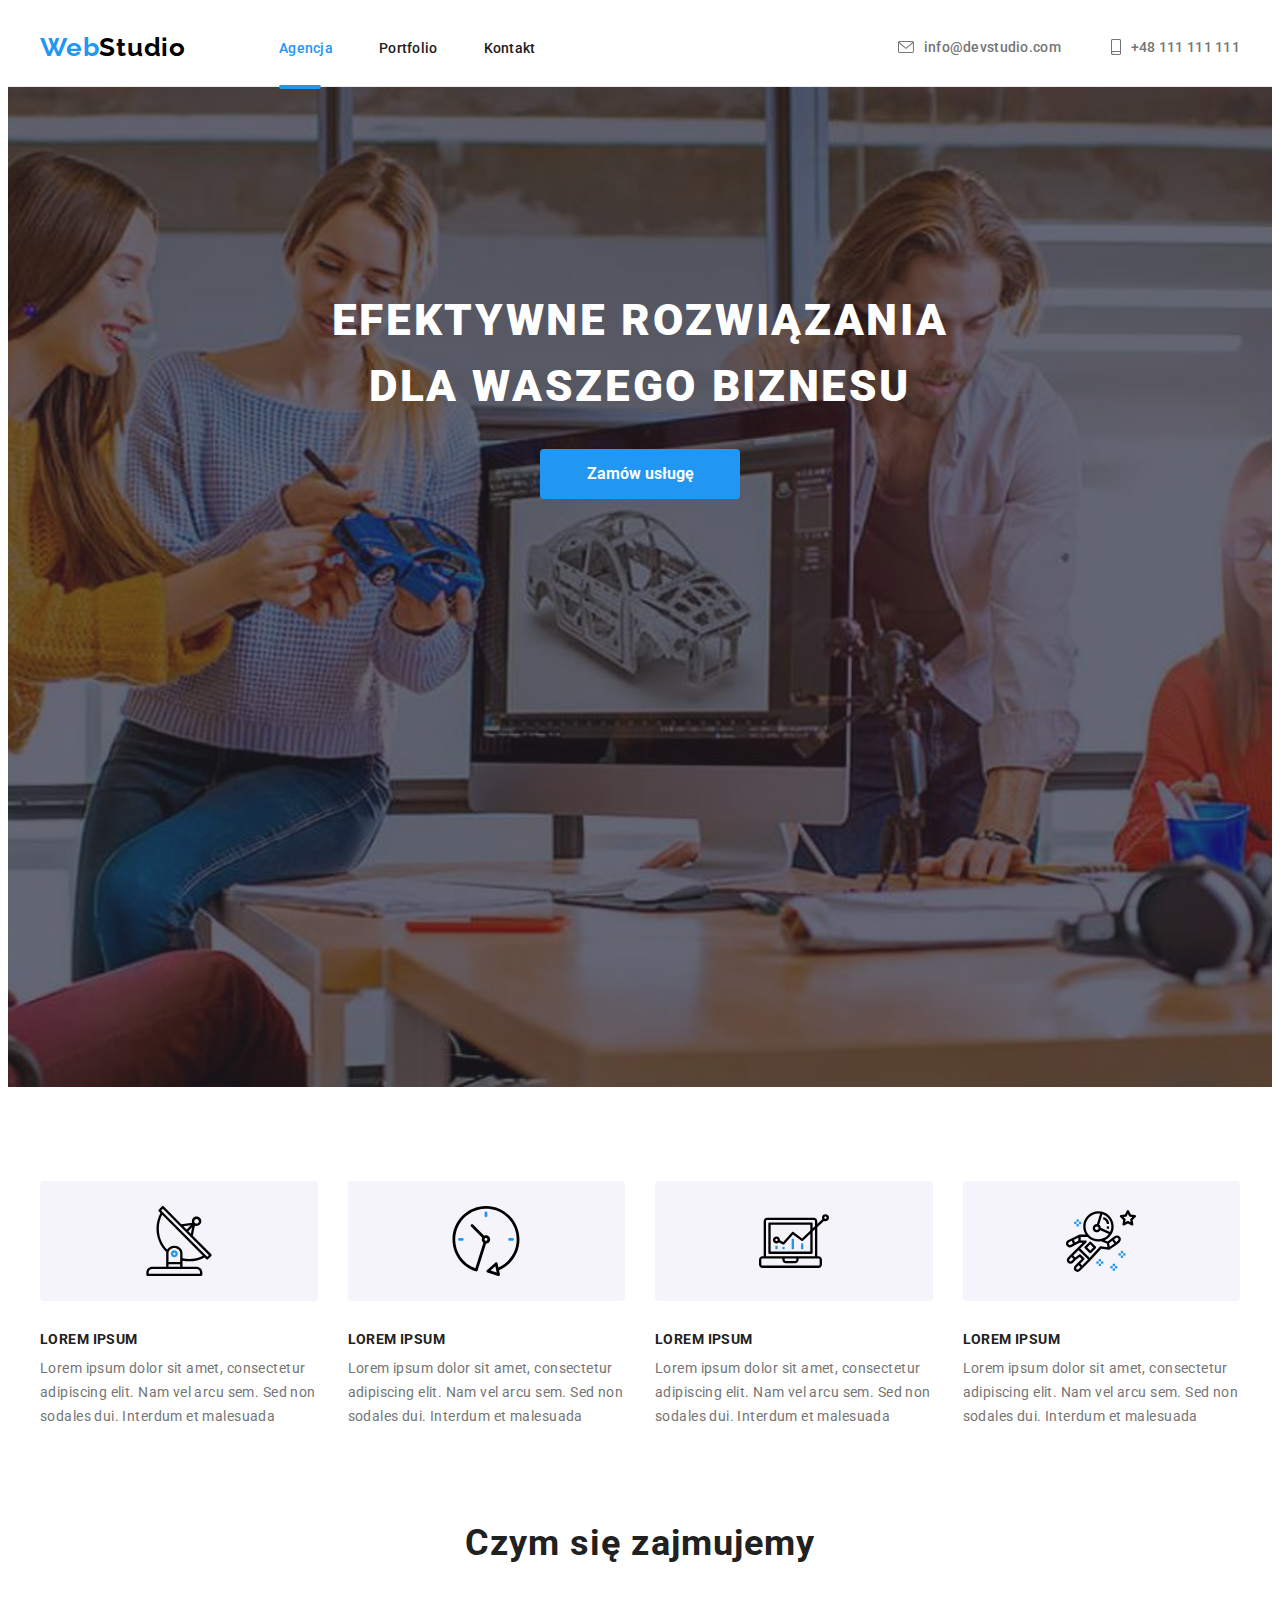
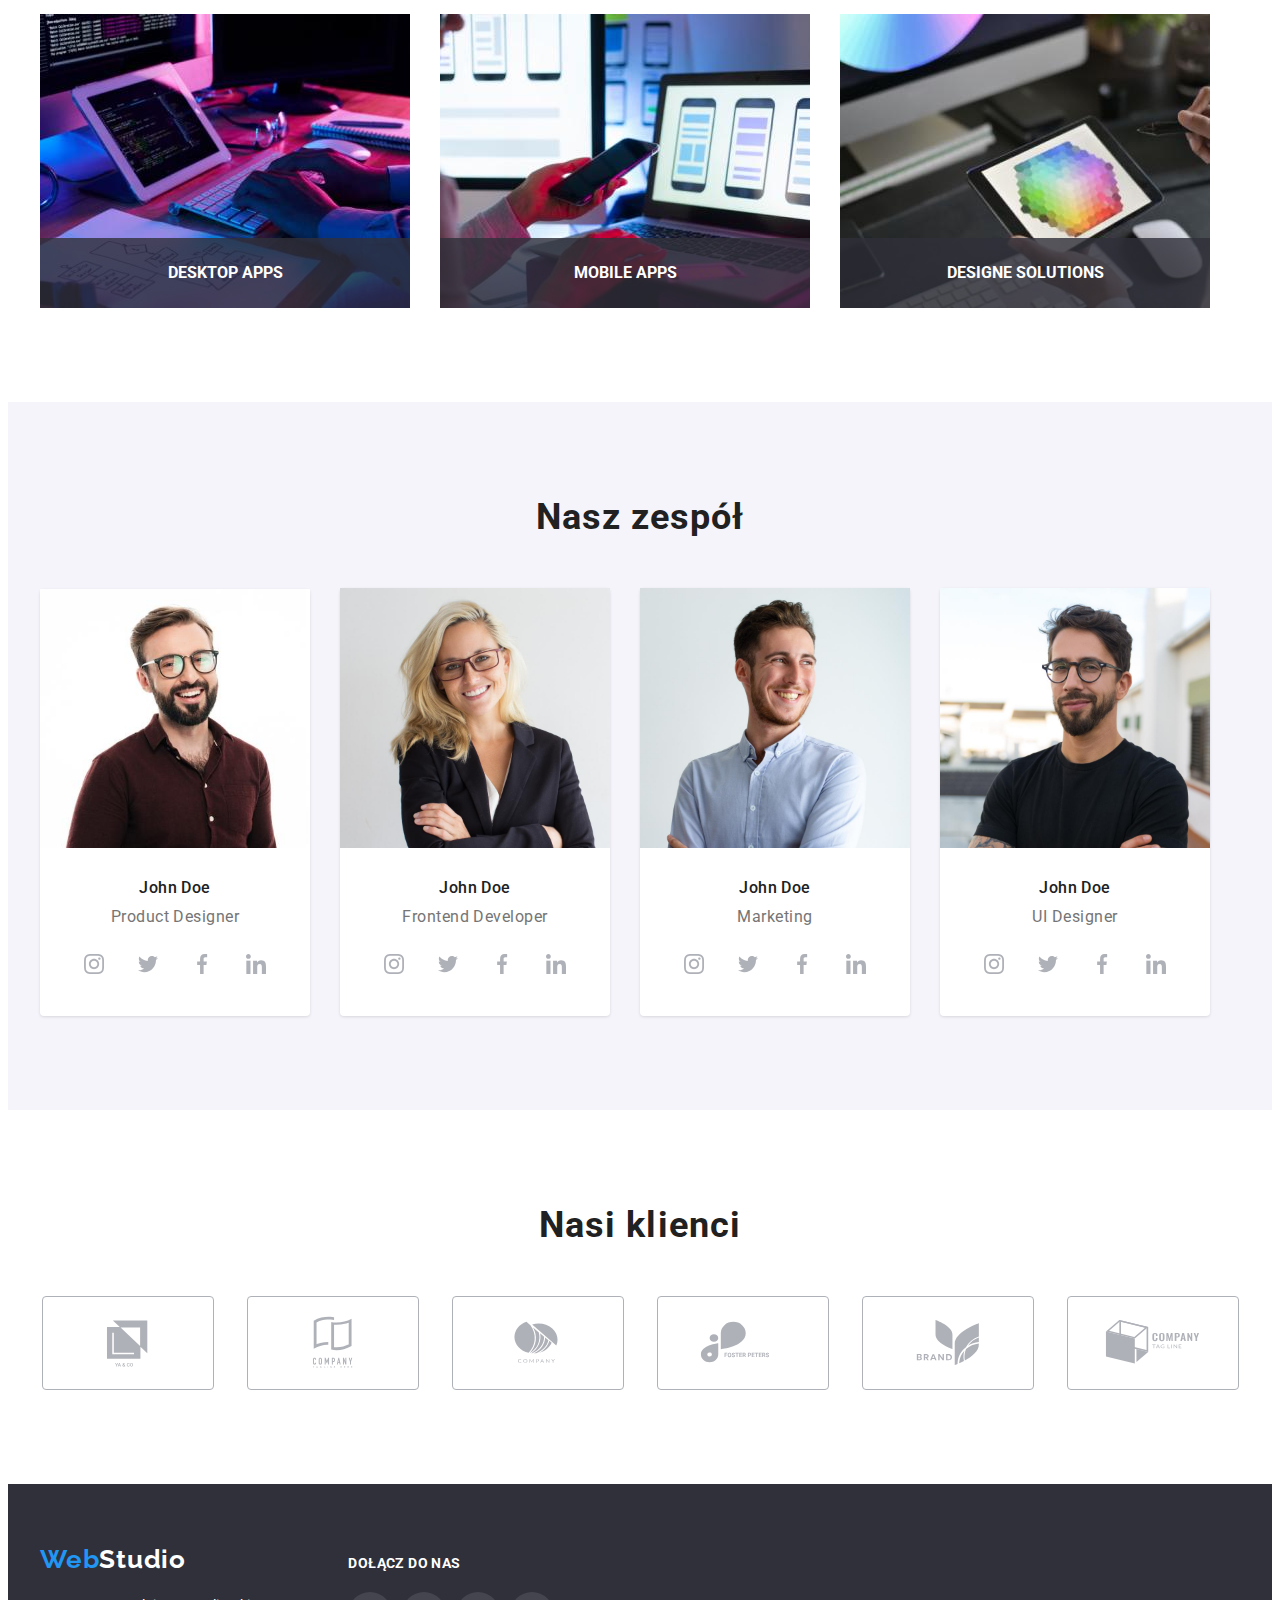
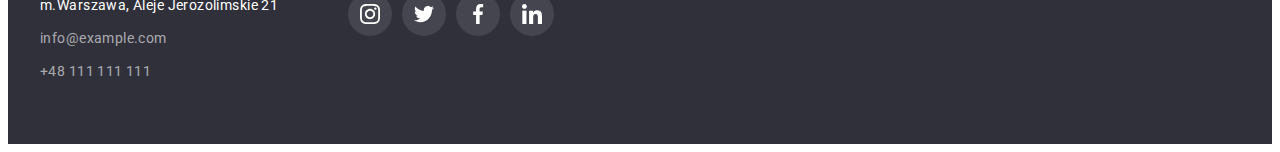
==== index.html @ 58e9ffe3 "add new homework" ====
<!DOCTYPE html>
<html lang="en">
  <head>
    <meta charset="UTF-8" />
    <meta http-equiv="X-UA-Compatible" content="IE=edge" />
    <meta name="viewport" content="width=device-width, initial-scale=1.0" />
    <title>WebStudio</title>
    <link
      rel="stylesheet"
      href="https://cdnjs.cloudflare.com/ajax/libs/modern-normalize/1.1.0/modern-normalize.min.css"
      integrity="sha512-wpPYUAdjBVSE4KJnH1VR1HeZfpl1ub8YT/NKx4PuQ5NmX2tKuGu6U/JRp5y+Y8XG2tV+wKQpNHVUX03MfMFn9Q=="
      crossorigin="anonymous"
      referrerpolicy="no-referrer"
    />
    <link href="css/style.css" rel="stylesheet" />

    <link rel="preconnect" href="https://fonts.googleapis.com" />
    <link rel="preconnect" href="https://fonts.gstatic.com" crossorigin />
    <link
      href="https://fonts.googleapis.com/css2?family=Raleway:wght@700&family=Roboto:wght@400;500;700;900&display=swap"
      rel="stylesheet"
    />
  </head>
  <body>
    <header>
      <div class="conteiner header-wrap">
        <a href="index.html" class="logo-black">
          <span class="logo-blue">Web</span>Studio</a
        >
        <nav>
          <ul class="navi">
            <li class="underline-navi">
              <a href="index.html" class="header current">Agencja</a>
            </li>
            <li class="underline-navi">
              <a href="portfolio.html" class="header">Portfolio</a>
            </li>
            <li class="underline-navi">
              <a href="index.html" class="header">Kontakt</a>
            </li>
          </ul>
        </nav>
        <div class="contact-first-flex">
          <a
            href="mailto:info@devstudio.com"
            class="header-right contact-first"
          >
            <svg class="contact-icon mail">
              <use href="./images/icons/icons.svg#icon-mail"></use>
            </svg>
            info@devstudio.com</a
          >
          <a href="tel:+48111111111" class="header-right contact-first">
            <svg class="contact-icon phone">
              <use href="./images/icons/icons.svg#icon-smartphone"></use>
            </svg>
            +48 111 111 111
          </a>
        </div>
      </div>
    </header>
    <main>
      <section class="section-first">
        <div class="conteiner">
          <h1 class="section-title">
            EFEKTYWNE ROZWIĄZANIA DLA WASZEGO BIZNESU
          </h1>
          <button type="button" class="button-order" data-modal-open>
            Zamów usługę
          </button>
        </div>
      </section>
      <section class="section">
        <div class="conteiner">
          <h2 class="visually-hidden">Future</h2>
          <ul class="section-first-conteiner">
            <li>
              <div class="area-rectangle">
                <svg class="section-first-icon">
                  <use href="./images/icons/icons.svg#icon-antenna-1"></use>
                </svg>
              </div>
              <h3 class="list-title">LOREM IPSUM</h3>
              <p class="list-text">
                Lorem ipsum dolor sit amet, consectetur adipiscing elit. Nam vel
                arcu sem. Sed non sodales dui. Interdum et malesuada
              </p>
            </li>
            <li>
              <div class="area-rectangle">
                <svg class="section-first-icon">
                  <use href="./images/icons/icons.svg#icon-clock-2"></use>
                </svg>
              </div>
              <h3 class="list-title">LOREM IPSUM</h3>
              <p class="list-text">
                Lorem ipsum dolor sit amet, consectetur adipiscing elit. Nam vel
                arcu sem. Sed non sodales dui. Interdum et malesuada
              </p>
            </li>
            <li>
              <div class="area-rectangle">
                <svg class="section-first-icon">
                  <use href="./images/icons/icons.svg#icon-diagram-3"></use>
                </svg>
              </div>
              <h3 class="list-title">LOREM IPSUM</h3>
              <p class="list-text">
                Lorem ipsum dolor sit amet, consectetur adipiscing elit. Nam vel
                arcu sem. Sed non sodales dui. Interdum et malesuada
              </p>
            </li>
            <li>
              <div class="area-rectangle">
                <svg class="section-first-icon">
                  <use href="./images/icons/icons.svg#icon-astronaut-4"></use>
                </svg>
              </div>
              <h3 class="list-title">LOREM IPSUM</h3>
              <p class="list-text">
                Lorem ipsum dolor sit amet, consectetur adipiscing elit. Nam vel
                arcu sem. Sed non sodales dui. Interdum et malesuada
              </p>
            </li>
          </ul>
        </div>
      </section>
      <section class="section-second">
        <div class="conteiner">
          <h2 class="title">Czym się zajmujemy</h2>
          <ul class="img-conteiner">
            <li>
              <div class="img-fill">
                <div class="img-shadow">DESKTOP APPS</div>
                <img
                  src="images/img_1.jpg"
                  alt="typing on the keyboard with the bottom of the monitor and tablet visible "
                  width="370"
                  height="294"
                />
              </div>
            </li>
            <li>
              <div class="img-fill">
                <div class="img-shadow">MOBILE APPS</div>
                <img
                  src="images/img_2.jpg"
                  alt="check layouts of texts in the computer for the phone "
                  width="370"
                  height="294"
                />
              </div>
            </li>
            <li>
              <div class="img-fill">
                <div class="img-shadow">DESIGNE SOLUTIONS</div>
                <img
                  src="images/img_3.jpg"
                  alt="selecting colors from the color palette on the tablet "
                  width="370"
                  height="294"
                />
              </div>
            </li>
          </ul>
        </div>
      </section>
      <section class="section section-third">
        <div class="conteiner">
          <h2 class="section-third title-third">Nasz zespół</h2>
          <ul class="position-cointener">
            <li class="section-shadow">
              <img
                src="images/img_john1.jpg"
                alt="photo John Doe, who is Product Designer"
                width="270"
                height="260"
              />
              <div class="wrap-names">
                <h3 class="teams-names">John Doe</h3>
                <p class="teams-position">Product Designer</p>
                <ul class="wrap-icon-style">
                  <li>
                    <a href="https://www.instagram.com/" class="circle">
                      <svg class="icon-style-social">
                        <use
                          href="./images/icons/icons.svg#icon-instagram-2"
                        ></use>
                      </svg>
                    </a>
                  </li>
                  <li>
                    <a href="https://twitter.com/" class="circle">
                      <svg class="icon-style-social">
                        <use
                          href="./images/icons/icons.svg#icon-twitter-2"
                        ></use>
                      </svg>
                    </a>
                  </li>
                  <li>
                    <a href="https://www.facebook.com/" class="circle">
                      <svg class="icon-style-social">
                        <use
                          href="./images/icons/icons.svg#icon-facebook-3"
                        ></use>
                      </svg>
                    </a>
                  </li>
                  <li>
                    <a href="https://www.linkedin.com/home" class="circle">
                      <svg class="icon-style-social">
                        <use
                          href="./images/icons/icons.svg#icon-linkedin-4"
                        ></use>
                      </svg>
                    </a>
                  </li>
                </ul>
              </div>
            </li>
            <li class="section-shadow">
              <img
                src="images/img_john2.jpg"
                alt="photo John Doe, who is Frontend Developer"
                width="270"
                height="260"
              />
              <div class="wrap-names">
                <h3 class="teams-names">John Doe</h3>
                <p class="teams-position">Frontend Developer</p>
                <ul class="wrap-icon-style">
                  <li>
                    <a href="https://www.instagram.com/" class="circle">
                      <svg class="icon-style-social">
                        <use
                          href="./images/icons/icons.svg#icon-instagram-2"
                        ></use>
                      </svg>
                    </a>
                  </li>
                  <li>
                    <a href="https://twitter.com/" class="circle">
                      <svg class="icon-style-social">
                        <use
                          href="./images/icons/icons.svg#icon-twitter-2"
                        ></use>
                      </svg>
                    </a>
                  </li>
                  <li>
                    <a href="https://www.facebook.com/" class="circle">
                      <svg class="icon-style-social">
                        <use
                          href="./images/icons/icons.svg#icon-facebook-3"
                        ></use>
                      </svg>
                    </a>
                  </li>
                  <li>
                    <a href="https://www.linkedin.com/home" class="circle">
                      <svg class="icon-style-social">
                        <use
                          href="./images/icons/icons.svg#icon-linkedin-4"
                        ></use>
                      </svg>
                    </a>
                  </li>
                </ul>
              </div>
            </li>
            <li class="section-shadow">
              <img
                src="images/img_john3.jpg"
                alt="photo John Doe, who is Marketing"
                width="270"
                height="260"
              />
              <div class="wrap-names">
                <h3 class="teams-names">John Doe</h3>
                <p class="teams-position">Marketing</p>
                <ul class="wrap-icon-style">
                  <li>
                    <a href="https://www.instagram.com/" class="circle">
                      <svg class="icon-style-social">
                        <use
                          href="./images/icons/icons.svg#icon-instagram-2"
                        ></use>
                      </svg>
                    </a>
                  </li>
                  <li>
                    <a href="https://twitter.com/" class="circle">
                      <svg class="icon-style-social">
                        <use
                          href="./images/icons/icons.svg#icon-twitter-2"
                        ></use>
                      </svg>
                    </a>
                  </li>
                  <li>
                    <a href="https://www.facebook.com/" class="circle">
                      <svg class="icon-style-social">
                        <use
                          href="./images/icons/icons.svg#icon-facebook-3"
                        ></use>
                      </svg>
                    </a>
                  </li>
                  <li>
                    <a href="https://www.linkedin.com/home" class="circle">
                      <svg class="icon-style-social">
                        <use
                          href="./images/icons/icons.svg#icon-linkedin-4"
                        ></use>
                      </svg>
                    </a>
                  </li>
                </ul>
              </div>
            </li>
            <li class="section-shadow">
              <img
                src="images/img_john4.jpg"
                alt="photo John Doe, who is UI Designer"
                width="270"
                height="260"
              />
              <div class="wrap-names">
                <h3 class="teams-names">John Doe</h3>
                <p class="teams-position">UI Designer</p>
                <ul class="wrap-icon-style">
                  <li>
                    <a href="https://www.instagram.com/" class="circle">
                      <svg class="icon-style-social">
                        <use
                          href="./images/icons/icons.svg#icon-instagram-2"
                        ></use>
                      </svg>
                    </a>
                  </li>
                  <li>
                    <a href="https://twitter.com/" class="circle">
                      <svg class="icon-style-social">
                        <use
                          href="./images/icons/icons.svg#icon-twitter-2"
                        ></use>
                      </svg>
                    </a>
                  </li>
                  <li>
                    <a href="https://www.facebook.com/" class="circle">
                      <svg class="icon-style-social">
                        <use
                          href="./images/icons/icons.svg#icon-facebook-3"
                        ></use>
                      </svg>
                    </a>
                  </li>
                  <li>
                    <a href="https://www.linkedin.com/home" class="circle">
                      <svg class="icon-style-social">
                        <use
                          href="./images/icons/icons.svg#icon-linkedin-4"
                        ></use>
                      </svg>
                    </a>
                  </li>
                </ul>
              </div>
            </li>
          </ul>
        </div>
      </section>
      <section class="section">
        <div class="conteiner">
          <h2 class="title">Nasi klienci</h2>
          <ul class="wrap-icon-client">
            <li>
              <a href="portfolio.html" class="rectangle">
                <svg class="icon-style-client">
                  <use href="./images/icons/icons.svg#icon-Logo1"></use>
                </svg>
              </a>
            </li>
            <li>
              <a href="portfolio.html" class="rectangle">
                <svg class="icon-style-client">
                  <use href="./images/icons/icons.svg#icon-Logo2"></use>
                </svg>
              </a>
            </li>
            <li>
              <a href="portfolio.html" class="rectangle">
                <svg class="icon-style-client">
                  <use href="./images/icons/icons.svg#icon-Logo3"></use>
                </svg>
              </a>
            </li>
            <li>
              <a href="portfolio.html" class="rectangle">
                <svg class="icon-style-client">
                  <use href="./images/icons/icons.svg#icon-Logo4"></use>
                </svg>
              </a>
            </li>
            <li>
              <a href="portfolio.html" class="rectangle">
                <svg class="icon-style-client">
                  <use href="./images/icons/icons.svg#icon-Logo5"></use>
                </svg>
              </a>
            </li>
            <li>
              <a href="portfolio.html" class="rectangle">
                <svg class="icon-style-client">
                  <use href="./images/icons/icons.svg#icon-Logo6"></use>
                </svg>
              </a>
            </li>
          </ul>
        </div>
      </section>
    </main>
    <footer>
      <div class="conteiner footer-wrap-all">
        <div>
          <a href="index.html" class="logo-white"
            ><span class="logo-blue">Web</span>Studio</a
          >
          <address>
            <ul>
              <li class="wrap-footer">
                <a href="https://goo.gl/maps/FBTffH4sPDZAAGUj9" class="address"
                  >m.Warszawa, Aleje Jerozolimskie 21</a
                >
              </li>
              <li class="wrap-footer">
                <a href="mailto:info@example.com" class="contact-second"
                  >info@example.com</a
                >
              </li>
              <li class="wrap-footer">
                <a href="tel:+48111111111" class="contact-second"
                  >+48 111 111 111
                </a>
              </li>
            </ul>
          </address>
        </div>
        <div class="footer-social-conteiner">
          <p class="footer-title-social">DOŁĄCZ DO NAS</p>
          <ul class="footer-wrap-icon">
            <li>
              <a href="https://www.instagram.com/" class="footer-circle">
                <svg class="footer-icon-style">
                  <use href="./images/icons/icons.svg#icon-instagram-2"></use>
                </svg>
              </a>
            </li>
            <li>
              <a href="https://twitter.com/" class="footer-circle">
                <svg class="footer-icon-style">
                  <use href="./images/icons/icons.svg#icon-twitter-2"></use>
                </svg>
              </a>
            </li>
            <li>
              <a href="https://www.facebook.com/" class="footer-circle">
                <svg class="footer-icon-style">
                  <use href="./images/icons/icons.svg#icon-facebook-3"></use>
                </svg>
              </a>
            </li>
            <li>
              <a href="https://www.linkedin.com/" class="footer-circle">
                <svg class="footer-icon-style">
                  <use href="./images/icons/icons.svg#icon-linkedin-4"></use>
                </svg>
              </a>
            </li>
          </ul>
        </div>
      </div>
    </footer>
    <div class="backdrop is-hidden" data-modal>
      <div class="modal">
        <button type="button" class="close-btn" data-modal-close>X</button>
      </div>
    </div>
    <script src="./js/modal.js"></script>
  </body>
</html>
---- css/style.css ----
:root {
  --main-text-color: #212121;
  --secondary-text-color: #ffffff;
  --ouwer-text-color: #757575;
  --acent-color: #2196f3;
  --logo-color-text: #000000;
  --background-footer-color: #2f303a;
  --buttons-port-color: #f5f4fa;
  --footer-text-color: rgba(255, 255, 255, 0.6);
  --icon-social-color: #afb1b8;
  --contener-color: #eeeeee;
  --line-color: #ececec;
  --background-all-color: #e5e5e5;
  --main-font: "Roboto", sans-serif;
  --footer-circle-color: #ffffff1a;
}

body {
  font-family: var(--main-font);
  color: var(--main-text-color);
}

ul,
ol {
  list-style: none;
  padding-left: 0;
  margin: 0;
}
h1,
h2,
h3,
p {
  margin: 0;
}

img {
  display: block;
  max-width: 100%;
  height: auto;
}

a {
  text-decoration: none;
}

address {
  font-style: normal;
  margin-top: 20px;
}

button {
  display: block;
  cursor: pointer;
  border: none;
  border-radius: 4px;
}

.section {
  padding-top: 94px;
  padding-bottom: 94px;
}

.conteiner {
  width: 1200px;
  margin: 0 auto;
  padding: 0 15px;
}

.logo-black {
  font-family: "Raleway", sans-serif;
  color: var(--logo-color-text);
  font-weight: 700;
  font-size: 26px;
  letter-spacing: 0.03em;
  text-decoration: none;
  line-height: 1.17;
}

.logo-blue {
  color: var(--acent-color);
}

header {
  border-bottom: 1px solid var(--line-color);
}

.header-wrap {
  display: flex;
  align-items: center;
}

.header-right {
  font-size: 14px;
  font-weight: 500;
  letter-spacing: 0.02em;
  text-align: left;
  text-decoration: none;
  color: var(--main-text-color);
  padding: 31px 0;
}

.header {
  font-size: 14px;
  font-weight: 500;
  letter-spacing: 0.02em;
  text-align: left;
  text-decoration: none;
  color: var(--main-text-color);
  padding: 31px 0;
}

.header:hover,
.header:focus {
  color: var(--acent-color);
}

.underline-navi {
  content: "";
}

.underline-navi:hover::after {
  display: block;
  position: absolute;
  margin-top: 28px;
  content: "";
  height: 4px;
  width: 42px;
  border-radius: 2px;
  background-color: var(--acent-color);
}

.current {
  color: var(--acent-color);
}

.current::after {
  display: block;
  position: absolute;
  margin-top: 28px;
  content: "";
  height: 4px;
  width: 42px;
  border-radius: 2px;
  background-color: var(--acent-color);
}

nav {
  margin-left: 93px;
}

.navi {
  display: flex;
  align-items: center;
  margin: 0px;
  padding: 0px;
  gap: 46px;
}

.contact-icon {
  border-radius: 0px;
  margin-right: 10px;
}

.phone {
  height: 16px;
  width: 10px;
  fill: currentColor;
}

.phone:hover,
.phone:active,
.phone:focus {
  fill: var(--acent-color);
  cursor: pointer;
}

.mail {
  height: 12px;
  width: 16px;
  fill: currentColor;
}

.mail:hover,
.mail:active,
.mail:focus {
  fill: var(--acent-color);
  cursor: pointer;
}

.contact-first {
  color: var(--ouwer-text-color);
  fill: var(--ouwer-text-color;);
  display: flex;
  align-items: center;
}

.contact-first:hover,
.contact-first:focus {
  color: var(--acent-color);
}

.contact-first-flex {
  margin-left: auto;
  display: flex;
  gap: 50px;
}

.section-title {
  font-size: 44px;
  font-weight: 900;
  letter-spacing: 0.06em;
  text-align: center;
  color: var(--secondary-text-color);
  line-height: 1.5;
  width: 696px;
  margin: 0 auto;
}

.section-first {
  text-align: center;
  padding: 200px 0;
  background-image: linear-gradient(
      to bottom,
      rgba(47, 48, 58, 0.4),
      rgba(47, 48, 58, 0.4)
    ),
    url(../images/first_img.jpg);
  background-repeat: no-repeat;
  background-size: cover;
  background-position: center;
  background-color: var(--background-footer-color);
  max-width: 1600px;
  height: 600px;
  margin: 0 auto;
}

.button-order {
  background-color: var(--acent-color);
  color: var(--secondary-text-color);
  cursor: pointer;
  font-family: var(--main-font);
  font-weight: 700;
  font-size: 16px;
  line-height: 1.875;
  min-width: 200px;
  padding: 10px 42px;
  border: none;
  border-radius: 4px;
  display: flex;
  justify-content: center;
  align-items: center;
  margin: 0 auto;
  margin-top: 30px;
}

.button-order:hover,
.button-order:focus {
  background-color: var(--buttons-port-color);
  color: var(--main-text-color);
}

.visually-hidden {
  position: absolute;
  width: 1px;
  height: 1px;
  margin: -1px;
  border: 0;
  padding: 0;
  white-space: nowrap;
  clip-path: insert(100%);
  overflow: hidden;
}

.section-first-conteiner {
  display: flex;
  gap: 30px;
}

.area-rectangle {
  background-color: var(--buttons-port-color);
  height: 120px;
  display: flex;
  align-items: center;
  justify-content: center;
  border-radius: 4px;
}

.section-first-icon {
  height: 70px;
  width: 70px;
}

.list-title {
  font-weight: 700;
  font-size: 14px;
  letter-spacing: 0.03em;
  margin-top: 30px;
}

.list-text {
  color: var(--ouwer-text-color);
  font-size: 14px;
  letter-spacing: 0.03em;
  line-height: 1.7;
  margin-top: 10px;
}

.title {
  font-size: 36px;
  font-weight: 700;
  letter-spacing: 0.03em;
  margin-bottom: 50px;
  text-align: center;
  fill: var(--ouwer-text-color);
}

.section-second {
  padding-bottom: 94px;
}

.img-conteiner {
  display: flex;
  gap: 30px;
}

.img-fill {
  position: relative;
}

.img-shadow {
  position: absolute;
  display: flex;
  align-items: center;
  justify-content: center;
  background-color: rgba(47, 48, 58, 0.8);
  width: 370px;
  height: 70px;
  color: var(--secondary-text-color);
  font-weight: 700;
  line-height: 1.17;
  z-index: 1;
  bottom: 0;
}

.section-third {
  background-color: var(--buttons-port-color);
}

.title-third {
  font-size: 36px;
  font-weight: 700;
  letter-spacing: 0.03em;
  margin-bottom: 50px;
  text-align: center;
}

.position-cointener {
  display: flex;
  gap: 30px;
  align-items: center;
}

.social-conteiner {
  padding-bottom: 18px;
}

.wrap-names {
  padding-top: 30px;
  padding-bottom: 30px;
}

.teams-names {
  font-weight: 500;
  font-size: 16px;
  line-height: 1.19;
  letter-spacing: 0.03em;
  text-align: center;
}

.teams-position {
  font-size: 16px;
  font-weight: 400;
  letter-spacing: 0.03em;
  color: var(--ouwer-text-color);
  text-align: center;
  margin-top: 10px;
}

.wrap-icon-style {
  display: flex;
  gap: 10px;
  align-items: center;
  justify-content: center;
  margin-top: 16px;
}

.icon-style-social {
  fill: currentColor;
  width: 20px;
  height: 20px;
}

.circle {
  width: 44px;
  height: 44px;
  border-radius: 50%;
  color: var(--icon-social-color);
  display: flex;
  justify-content: center;
  align-items: center;
}

.circle:hover,
.circle:active,
.circle:focus {
  background-color: var(--acent-color);
  color: var(--secondary-text-color);
}

.section-shadow {
  box-shadow: 0px 2px 1px 0px #00000033;
  box-shadow: 0px 1px 1px 0px #00000024;
  box-shadow: 0px 1px 3px 0px #0000001f;
  background-color: var(--secondary-text-color);
  border-radius: 4px;
}

.wrap-icon-client {
  display: flex;
  gap: 30px;
  justify-content: space-around;
  align-items: center;
}

.rectangle {
  width: 170px;
  height: 92px;
  border: 1px solid;
  border-color: currentColor;
  border-radius: 4px;
  color: var(--icon-social-color);
  display: flex;
  justify-content: center;
  align-items: center;
}

.rectangle:hover,
.rectangle:active,
.rectangle:focus {
  color: var(--acent-color);
  outline: transparent;
}

.icon-style-client {
  fill: currentColor;
  width: 106px;
  height: 60px;
}

.icon-style-client:hover,
.icon-style-client:active,
.icon-style-client:focus {
  fill: var(--acent-color);
  color: var(--ouwer-text-color);
}

footer {
  background-color: var(--background-footer-color);
  padding: 60px 0;
}

.logo-white {
  font-family: "Raleway";
  color: var(--secondary-text-color);
  font-weight: 700;
  font-size: 26px;
  letter-spacing: 0.03em;
  text-align: left;
  text-decoration: none;
  display: flex;
}

.address {
  font-size: 14px;
  font-weight: 400;
  letter-spacing: 0.03em;
  text-align: left;
  color: var(--secondary-text-color);
  text-decoration: none;
  line-height: 1.7;
  font-style: normal;
  display: flex;
}

.contact-second {
  text-decoration: none;
  font-size: 14px;
  font-weight: 400;
  letter-spacing: 0.03em;
  text-align: left;
  color: var(--footer-text-color);
  line-height: 1.7;
  font-style: normal;
  display: flex;
}

.contact-second:hover,
.contact-second:focus {
  color: var(--acent-color);
}

.footer-wrap-all {
  display: flex;
  align-items: baseline;
}

.wrap-footer:not(:last-child) {
  margin-bottom: 9px;
}

.footer-social-conteiner {
  margin-left: 70px;
}

.footer-title-social {
  color: var(--secondary-text-color);
  font-size: 14px;
  font-weight: 700;
  font-style: bold;
  letter-spacing: 0.03em;
  text-align: left;
  line-height: 1.17;
  margin-bottom: 20px;
}

.footer-wrap-icon {
  display: flex;
  gap: 10px;
}

.footer-circle {
  width: 44px;
  height: 44px;
  border-radius: 50%;
  background-color: var(--footer-circle-color);
  display: flex;
  justify-content: center;
  align-items: center;
}

.footer-circle:hover,
.footer-circle:active,
.footer-circle:focus {
  background-color: var(--acent-color);
}

.footer-icon-style {
  fill: var(--secondary-text-color);
  width: 20px;
  height: 20px;
}

.portfolio-conteiner {
  padding-top: 94px;
  padding-bottom: 94px;
}

.button-navi {
  letter-spacing: 0.03em;
  text-align: center;
  font-weight: 500;
  background: var(--buttons-port-color);
  border-radius: 4px;
  line-height: 1.5;
  padding: 6px 22px;
}

.button-navi:hover,
.button-navi:focus {
  background-color: var(--acent-color);
  color: var(--secondary-text-color);
  box-shadow: 0px 2px 2px 0px #0000001f;
  box-shadow: 0px 1px 2px 0px #00000014;
  box-shadow: 0px 3px 1px 0px #0000001a;
}

.button-navi-all {
  display: flex;
  justify-content: center;
  gap: 8px;
  margin-bottom: 50px;
}

.section-third-area:hover,
.section-third-area:active {
  box-shadow: 1px 4px 6px 0px #00000029;
  box-shadow: 0px 4px 4px 0px #0000000f;
  box-shadow: 0px 1px 1px 0px #0000001f;
  cursor: pointer;
}

.section-third-title {
  font-size: 18px;
  font-weight: 700;
  letter-spacing: 0.06em;
  text-align: left;
  line-height: 2;
}

.section-third-type {
  letter-spacing: 0.03em;
  text-align: left;
  color: var(--ouwer-text-color);
  line-height: 1.9;
  font-size: 16px;
  font-weight: 400;
  margin-top: 4px;
}

.section-third-conteiner {
  display: flex;
  flex-wrap: wrap;
  gap: 30px;
}

.wrap-title {
  border: 1px solid var(--contener-color);
  border-top: 0;
  padding: 20px 24px;
}

.portfolio-block {
  width: 370px;
  display: block;
}

.portfolio-block:hover,
.portfolio-block:active,
.portfolio-block:focus,
.portfolio-block:visited {
  box-shadow: 1px 4px 6px 0px #00000029;
  box-shadow: 0px 4px 4px 0px #0000000f;
  box-shadow: 0px 1px 1px 0px #0000001f;
  color: var(--logo-color-text);
}

.backdrop {
  display: flex;
  align-items: center;
  justify-content: center;
  position: fixed;
  top: 0;
  left: 0;
  width: 100%;
  height: 100%;
  background-color: #00000033;
}

.modal {
  position: absolute;
  width: 528px;
  min-height: 581px;
  background-color: var(--secondary-text-color);
  border: 1px solid #0000001a;
  border-radius: 4px;
  box-shadow: 0px 2px 1px 0px #00000033;
  box-shadow: 0px 1px 1px 0px #00000024;
  box-shadow: 0px 1px 3px 0px #0000001f;
  animation-name: appearModal;
  animation-duration: 3000ms;
  animation-timing-function: linear;
  animation-iteration-count: 3;
}

.close-btn {
  position: absolute;
  top: 8px;
  right: 8px;
  width: 30px;
  height: 30px;
  background-color: var(--secondary-text-color);
  border-radius: 50%;
  border: 1px solid rgba(0, 0, 0, 0.1);
  cursor: pointer;
}

.is-hidden {
  opacity: 0;
  visibility: hidden;
  pointer-events: none;
}

@keyframes appearModal {
  0% {
    transform: scale(1);
  }

  50% {
    transform: scale(1.25);
  }

  100% {
    transform: scale(1);
  }
}

.portfolio-fill {
  position: relative;
  overflow: hidden;
}

.portfolio-fill:hover .portfolio-overlay {
  transform: translateY(0%);
}

.portfolio-overlay {
  position: absolute;
  top: 0;
  left: 0;
  width: 100%;
  height: 100%;
  transform: translateY(100%);
  transition: transform 250ms cubic-bezier(0.4, 0, 0.2, 1);
  display: flex;
  align-items: center;
  justify-content: center;
  font-size: 18px;
  line-height: 1.5;
  letter-spacing: 3%;
  padding-left: 24px;
  background-color: var(--acent-color);
  color: var(--secondary-text-color);
  opacity: 0.9;
}
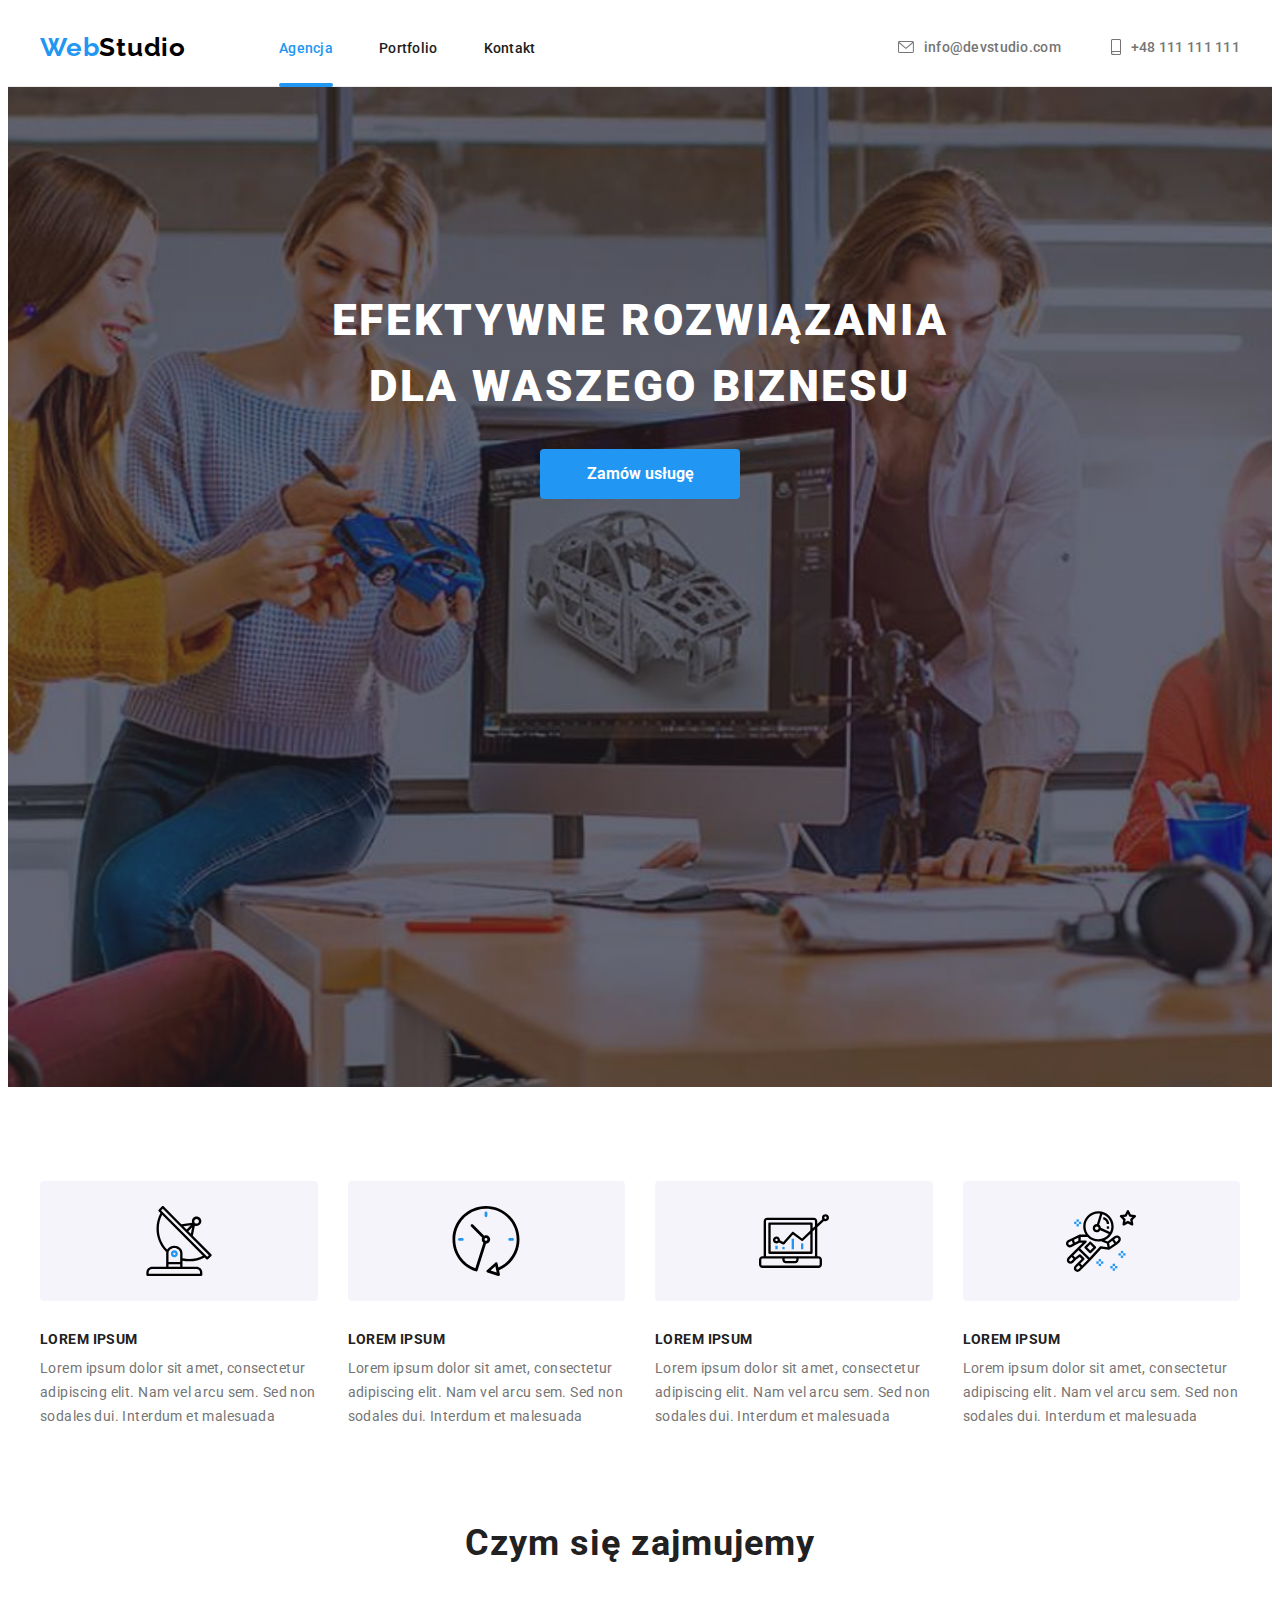
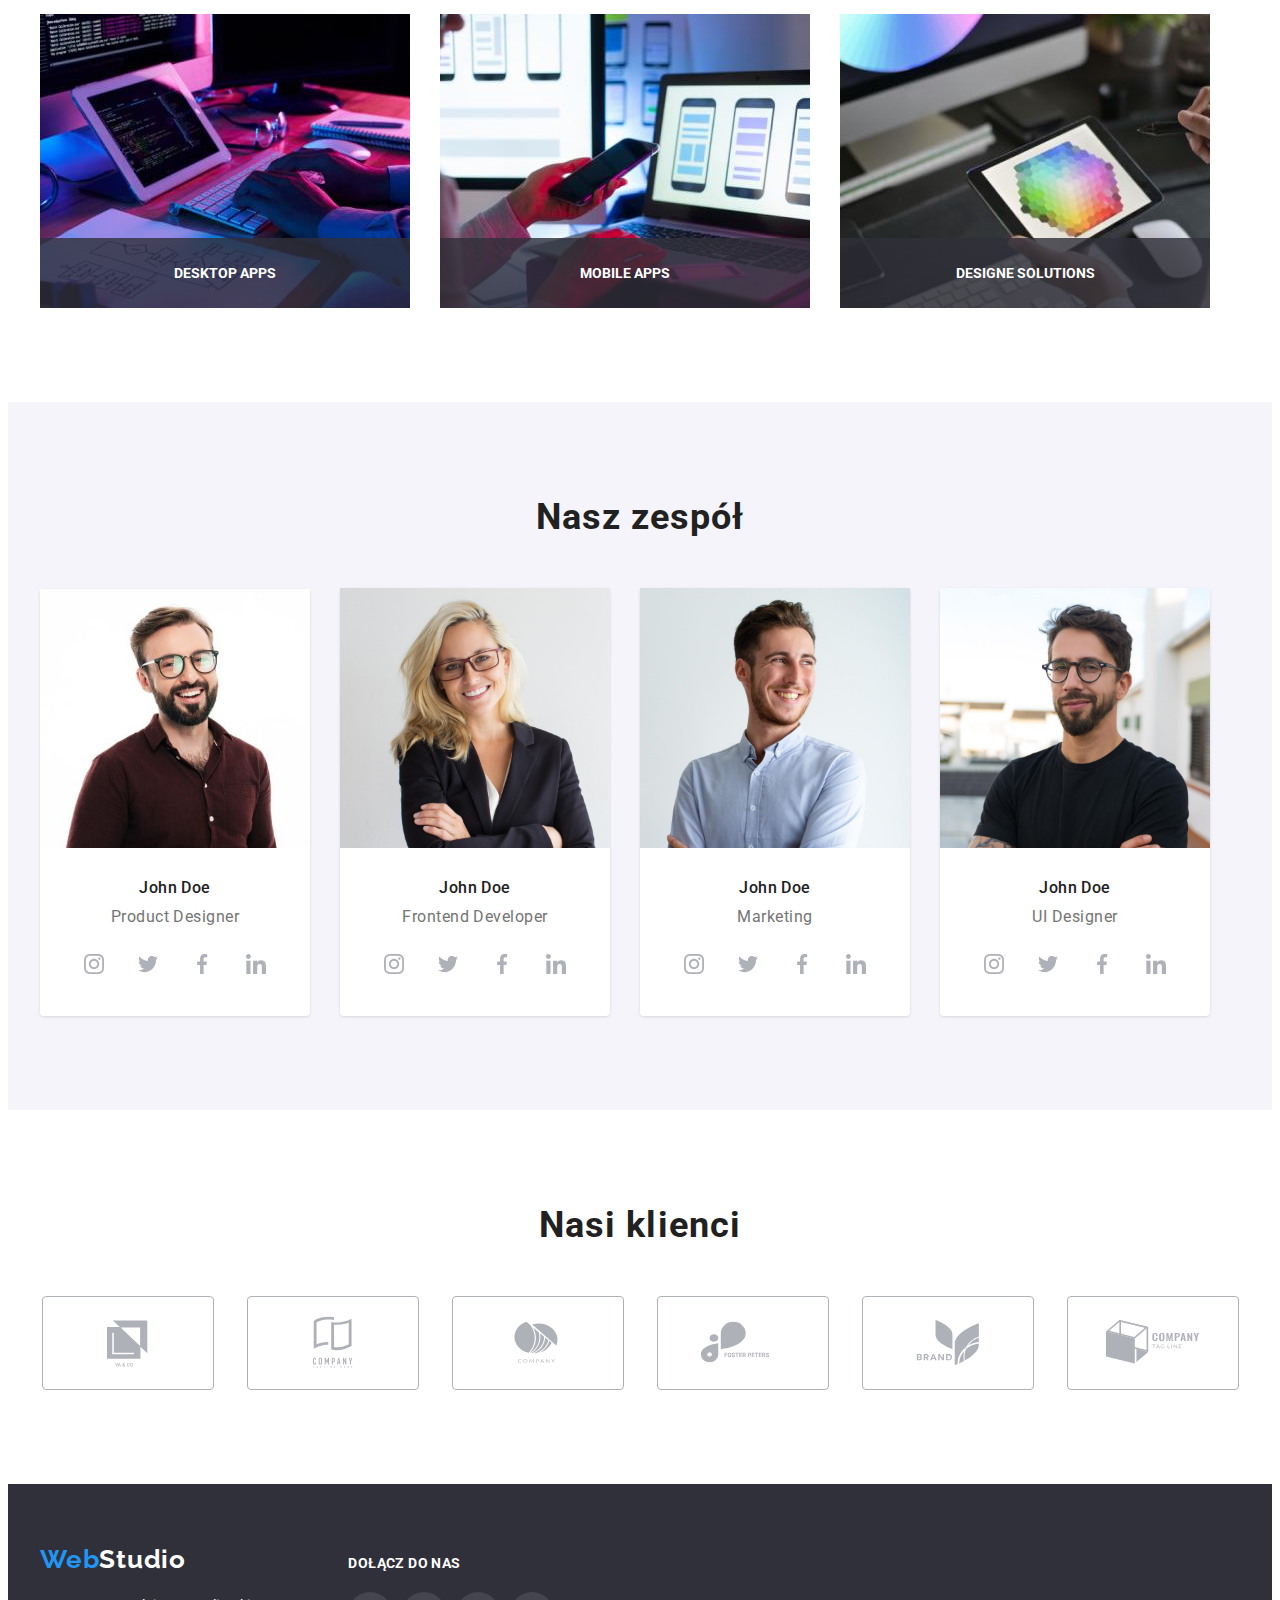
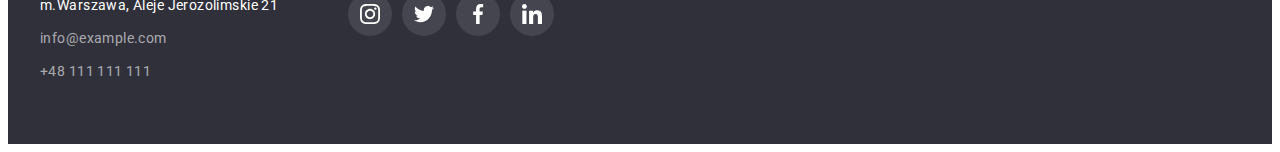
==== commit 61414d27: "add correct" ====
--- a/index.html
+++ b/index.html
@@ -131,35 +131,35 @@
           <ul class="img-conteiner">
             <li>
               <div class="img-fill">
-                <div class="img-shadow">DESKTOP APPS</div>
                 <img
                   src="images/img_1.jpg"
                   alt="typing on the keyboard with the bottom of the monitor and tablet visible "
                   width="370"
                   height="294"
                 />
+                <p class="img-shadow">DESKTOP APPS</p>
               </div>
             </li>
             <li>
               <div class="img-fill">
-                <div class="img-shadow">MOBILE APPS</div>
                 <img
                   src="images/img_2.jpg"
                   alt="check layouts of texts in the computer for the phone "
                   width="370"
                   height="294"
                 />
+                <p class="img-shadow">MOBILE APPS</p>
               </div>
             </li>
             <li>
               <div class="img-fill">
-                <div class="img-shadow">DESIGNE SOLUTIONS</div>
                 <img
                   src="images/img_3.jpg"
                   alt="selecting colors from the color palette on the tablet "
                   width="370"
                   height="294"
                 />
+                <p class="img-shadow">DESIGNE SOLUTIONS</p>
               </div>
             </li>
           </ul>
--- a/css/style.css
+++ b/css/style.css
@@ -100,6 +100,7 @@
 }
 
 .header {
+  position: relative;
   font-size: 14px;
   font-weight: 500;
   letter-spacing: 0.02em;
@@ -114,32 +115,32 @@
   color: var(--acent-color);
 }
 
-.underline-navi {
+.header:hover::after,
+.header:focus::after {
+  position: absolute;
   content: "";
-}
-
-.underline-navi:hover::after {
-  display: block;
-  position: absolute;
-  margin-top: 28px;
-  content: "";
+  bottom: 0;
+  left: 0;
+  width: 0;
   height: 4px;
-  width: 42px;
+  width: 100%;
   border-radius: 2px;
   background-color: var(--acent-color);
+  transition: color 250ms cubic-bezier(0.4, 0, 0.2, 1);
 }
 
 .current {
   color: var(--acent-color);
+  position: relative;
 }
 
 .current::after {
   display: block;
   position: absolute;
-  margin-top: 28px;
   content: "";
+  bottom: 0;
   height: 4px;
-  width: 42px;
+  width: 100%;
   border-radius: 2px;
   background-color: var(--acent-color);
 }
@@ -172,6 +173,7 @@
 .phone:focus {
   fill: var(--acent-color);
   cursor: pointer;
+  transition: color 250ms cubic-bezier(0.4, 0, 0.2, 1);
 }
 
 .mail {
@@ -185,6 +187,7 @@
 .mail:focus {
   fill: var(--acent-color);
   cursor: pointer;
+  transition: color 250ms cubic-bezier(0.4, 0, 0.2, 1);
 }
 
 .contact-first {
@@ -197,6 +200,7 @@
 .contact-first:hover,
 .contact-first:focus {
   color: var(--acent-color);
+  transition: color 250ms cubic-bezier(0.4, 0, 0.2, 1);
 }
 
 .contact-first-flex {
@@ -257,6 +261,7 @@
 .button-order:focus {
   background-color: var(--buttons-port-color);
   color: var(--main-text-color);
+  transition: color 250ms cubic-bezier(0.4, 0, 0.2, 1);
 }
 
 .visually-hidden {
@@ -337,6 +342,7 @@
   height: 70px;
   color: var(--secondary-text-color);
   font-weight: 700;
+  font-size: 14px;
   line-height: 1.17;
   z-index: 1;
   bottom: 0;
@@ -415,6 +421,7 @@
 .circle:focus {
   background-color: var(--acent-color);
   color: var(--secondary-text-color);
+  transition: color 250ms cubic-bezier(0.4, 0, 0.2, 1);
 }
 
 .section-shadow {
@@ -449,6 +456,7 @@
 .rectangle:focus {
   color: var(--acent-color);
   outline: transparent;
+  transition: color 250ms cubic-bezier(0.4, 0, 0.2, 1);
 }
 
 .icon-style-client {
@@ -462,6 +470,7 @@
 .icon-style-client:focus {
   fill: var(--acent-color);
   color: var(--ouwer-text-color);
+  transition: color 250ms cubic-bezier(0.4, 0, 0.2, 1);
 }
 
 footer {
@@ -507,6 +516,7 @@
 .contact-second:hover,
 .contact-second:focus {
   color: var(--acent-color);
+  transition: color 250ms cubic-bezier(0.4, 0, 0.2, 1);
 }
 
 .footer-wrap-all {
@@ -552,6 +562,7 @@
 .footer-circle:active,
 .footer-circle:focus {
   background-color: var(--acent-color);
+  transition: color 250ms cubic-bezier(0.4, 0, 0.2, 1);
 }
 
 .footer-icon-style {
@@ -582,6 +593,7 @@
   box-shadow: 0px 2px 2px 0px #0000001f;
   box-shadow: 0px 1px 2px 0px #00000014;
   box-shadow: 0px 3px 1px 0px #0000001a;
+  transition: color 250ms cubic-bezier(0.4, 0, 0.2, 1);
 }
 
 .button-navi-all {
@@ -597,6 +609,7 @@
   box-shadow: 0px 4px 4px 0px #0000000f;
   box-shadow: 0px 1px 1px 0px #0000001f;
   cursor: pointer;
+  transition: color 250ms cubic-bezier(0.4, 0, 0.2, 1);
 }
 
 .section-third-title {
@@ -629,21 +642,6 @@
   padding: 20px 24px;
 }
 
-.portfolio-block {
-  width: 370px;
-  display: block;
-}
-
-.portfolio-block:hover,
-.portfolio-block:active,
-.portfolio-block:focus,
-.portfolio-block:visited {
-  box-shadow: 1px 4px 6px 0px #00000029;
-  box-shadow: 0px 4px 4px 0px #0000000f;
-  box-shadow: 0px 1px 1px 0px #0000001f;
-  color: var(--logo-color-text);
-}
-
 .backdrop {
   display: flex;
   align-items: center;
@@ -654,6 +652,7 @@
   width: 100%;
   height: 100%;
   background-color: #00000033;
+  transition: color 250ms cubic-bezier(0.4, 0, 0.2, 1);
 }
 
 .modal {
@@ -704,13 +703,30 @@
   }
 }
 
+.portfolio-block {
+  width: 370px;
+  display: block;
+}
+
+.portfolio-block:active,
+.portfolio-block:focus,
+.portfolio-block:hover,
+.portfolio-block:visited {
+  box-shadow: 1px 4px 6px 0px #00000029;
+  box-shadow: 0px 4px 4px 0px #0000000f;
+  box-shadow: 0px 1px 1px 0px #0000001f;
+  color: var(--logo-color-text);
+}
+
 .portfolio-fill {
   position: relative;
   overflow: hidden;
 }
 
 .portfolio-fill:hover .portfolio-overlay {
-  transform: translateY(0%);
+  transform: translateY(-27%);
+  padding-top: 63px;
+  padding-left: 24px;
 }
 
 .portfolio-overlay {
